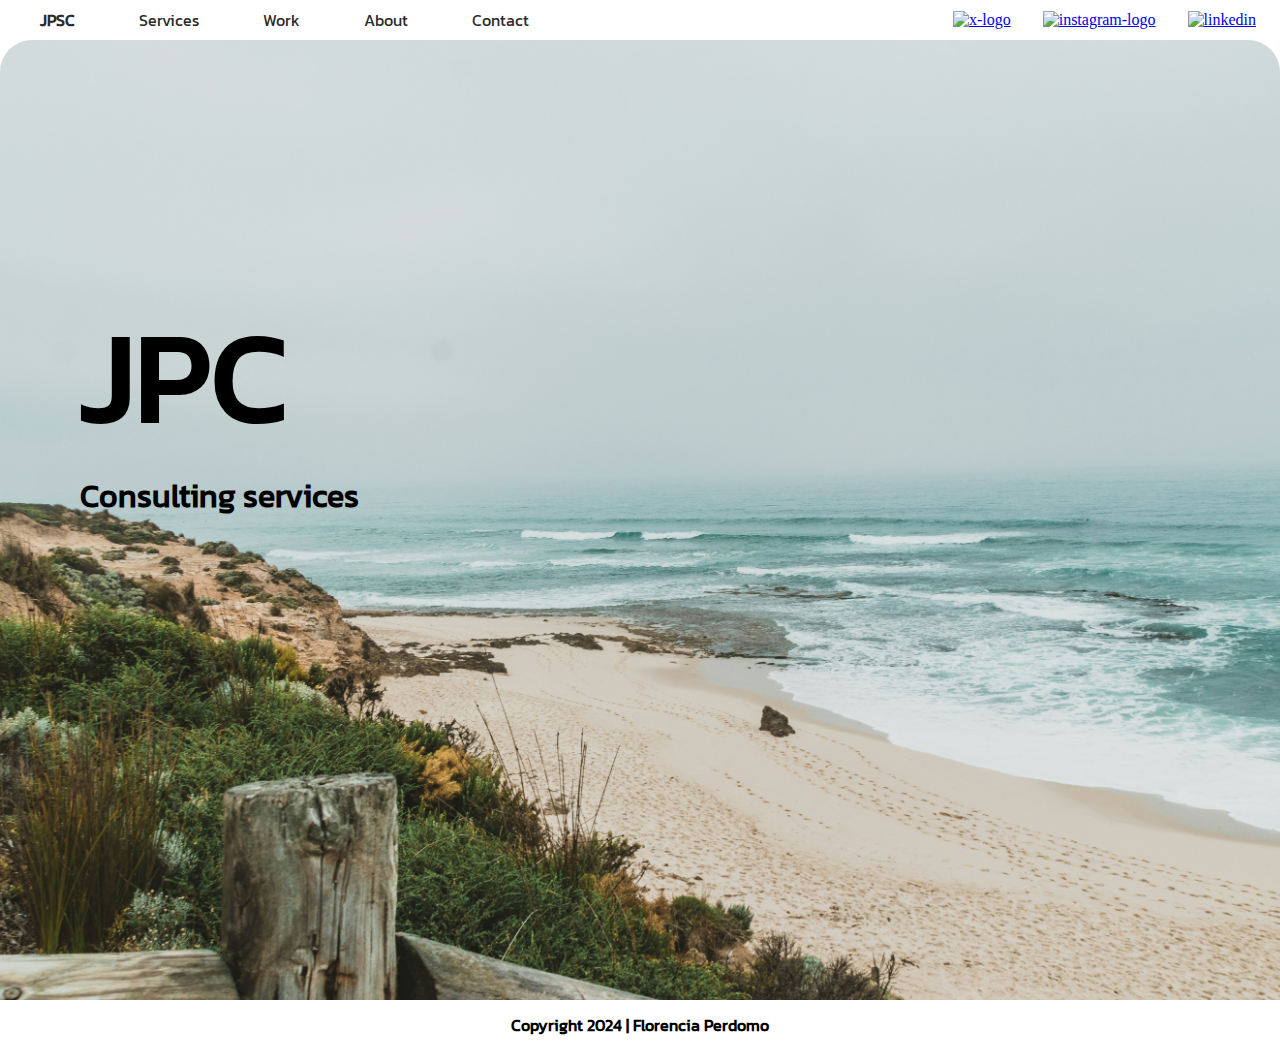
==== index.html @ f6ccf66d "codigo-base-pre1" ====
<!DOCTYPE html>
<html lang="en">

<head>
    <meta charset="UTF-8">
    <meta name="viewport" content="width=device-width, initial-scale=1.0">
    <title>Preentrega1-Perdomo</title>

    <!--Favicon-->
    <link rel="icon" type="image/png" href="./assets/favicon/apple-touch-icon.png">

    <!--CSS-->
    <link rel="stylesheet" href="./css/style.css">

</head>

<body>

    <header>
        <!--Navigation menu-->
        <nav>
            <div class="menu-container">
                <ul class="menu-list">
                    <li><a class="current" href="./index.html">JPSC</a></li>
                    <li><a href="./pages/services.html">Services</a></li>
                    <li><a href="./pages/work.html">Work</a></li>
                    <li><a href="./pages/about.html">About</a></li>
                    <li><a href="./pages/contactus.html">Contact</a></li>
                </ul>
                <div class="menu-socials">
                    <a href="https://twitter.com"><img
                            src="https://cdn.cms-twdigitalassets.com/content/dam/about-twitter/x/brand-toolkit/logo-black.png.twimg.2560.png"
                            alt="x-logo" class="social-networks-thumb"></a>
                    <a href="https://www.instagram.com/"><img
                            src="https://cdn3.iconfinder.com/data/icons/transparent-on-dark-grey/500/icon-04-512.png"
                            alt="instagram-logo" class="social-networks-thumb"></a>
                    <a href="https://www.linkedin.com/"><img src="https://cdn-icons-png.flaticon.com/512/61/61109.png"
                            alt="linkedin" class="social-networks-thumb"></a>
                </div>
            </div>
        </nav>
    </header>

    <!--Hero box-->
    <main>
        <div class="main-container">
            <section class="main">
                <h1> JPC </h1>
                <h3>Consulting services</h3>
            </section>
        </div>
    </main>

    <!--Footer-->
    <footer>
        <div class="footer-container">
            <h6>Copyright 2024 | Florencia Perdomo</h6>
        </div>
    </footer>

</body>

</html>
---- css/style.css ----
/*Typeface - all pages*/
@font-face {
    font-family: kanit-regular;
    src: url(../assets/fonts/Kanit/Kanit-Regular.ttf);
}

@font-face {
    font-family: kanit-bold;
    src: url(../assets/fonts/Kanit/Kanit-Bold.ttf);
}

@font-face {
    font-family: kanit-light;
    src: url(../assets/fonts/Kanit/Kanit-Light.ttf);
}

/* Root - Global CSS variables*/
:root {
    --global-accent-color: #1F4E95;
    --main-background-color: #f1f4f1;
    --header-color-inverse: #2b2b2b;
    --header-font-family: "kanit-regular";
    --header-font-color:#2b2b2b;
    --header-font-size:1rem;
    --header-font-color-inverse:#f1f4f1;
        /* font-family: kanit-regular; Puesta aca la propiedad se aplica a :root como selector, en este caso es el html*/
}

/*Universal*/
* {
    margin: 0;
    padding: 0;
    box-sizing: border-box;
}

/*Start navigation menu - all pages*/
header {
    height: 5%;
}

header.header-inverse {
    border-radius: 0rem 0rem 2rem 2rem;
    background-color: var(--header-color-inverse)
}

.menu-container {
    display: flex;
    padding: 0.5rem 0.5rem;
    align-items: center;
}

/* ul flex + item positioning */
.menu-list {
    list-style-type: none;
    display: flex;
}

.menu-list li {
    padding: 0rem 2rem;
}

/* menu href style */
.menu-list li a {
    /* Remove underline */
    text-decoration: none;
    /* Format text */
    color: var(--header-font-color);
    font-size: var(--header-font-size);
    font-family: var(--header-font-family)
}

header.header-inverse li a {
    /* Format text */
    color: var(--header-font-color-inverse);
    font-family: var(--header-font-family)
}

.menu-list li :hover {
    color: #1F4E95;
}

.menu-socials {
    display: flex;
    flex: 1;
    justify-content: end;
}

.menu-socials a {
    padding: 0rem 1rem;
}


/* underlined logo */
ul li a.logo {
    text-decoration: underline;
}

/* current page bold */
ul li a.current {
    font-weight: bold;
}

img.social-networks-thumb {
    object-fit: cover;
    height: 1rem;
    width: 1rem;
}

/*End of navigation menu - all pages*/

/*Start - Main content - homepage*/
.main-container {
    background-image: url(../assets/images/beach-image.jpg);
    background-size: cover;
    border-radius: 2rem 2rem 0rem 0rem;
    height: 60rem;
    display: flex;
}

.main {
    padding-left: 5rem;
    padding-top: 15rem;
}

/*Main fonts - homepage*/
.main h1 {
    font-size: 8rem;
    font-family: kanit-regular;
}

.main h3 {
    font-size: 2rem;
    font-family: kanit-regular;
}

/**Footer - all pages**/

.footer-container {
    display: flex;
    justify-content: center;
}

footer h6 {
    font-size: 1rem;
    font-family: kanit-regular;
    height: 5%;
    padding: 0.8rem 0rem;
}

/**END - HOMEPAGE**/

/**START - SERVICES**/

/*Grid*/
.services-grid-container {
    display: grid;
    grid-template-columns: 1fr 1fr 1fr;
    grid-template-rows: 1fr 3fr;
    border: 4px solid black;
    margin: 5% 10%;
    background-color: rgba(225, 225, 225, 0.5);
}

.grid-item {
    border: 1px solid black;
}

.item-title {
    grid-column: 1/2;
    grid-row: 1/2;
    display: flex;
    flex-wrap: wrap;
    flex-direction: column;
    justify-content: center;
}

.item-description {
    grid-column: 2/4;
    grid-row: 1/3;
}

.services-main {
    /*     background-color: #f1f4f1;
    border-radius: 2rem 2rem 0rem 0rem; */
    height: 60rem;
    display: flex;
}

/*End - Grid*/

/*Typography*/
.item-title h4 {
    font-size: 2rem;
    font-family: kanit-regular;
    color: #000000;
    padding-left: 15%;
    padding-top: 5%;
    padding-bottom: 5%;
}

.item-description p {
    width: 90%;
    text-align: justify;
    font-family: kanit-light;
    color: black;
    padding-left: 10%;
    padding-top: 5%;
    padding-bottom: 5%;
}

.item-list ul {
    list-style-type: none;
    text-decoration: none;
    padding-left: 5rem;
    padding-top: 5rem;
    line-height: 3rem;
}

.item-list ul li a {
    text-decoration: none;
    font-family: kanit-regular;
    color: black;
}

.item-list li :hover {
    color: #1F4E95;
}


/**START - WORKS**/
/**Work - list**/
.work-list img.thumbnail {
    object-fit: cover;
    height: 20rem;
    width: 20rem;
    border: 1px solid;
    border-radius: 1px;
    border-color: black;
}

.work-list p {
    height: 3rem;
    width: 20rem;
    text-align: justify;
    font-family: kanit-light;
    font-size: 0.8rem;
    line-height: 1rem;
    border: 1px solid;
    border-radius: 1px;
    border-color: black;
    margin: 0;
}

/**About - section**/
.about-section img.thumbnail {
    object-fit: cover;
    height: 20rem;
    width: 20rem;
    border: 1px solid;
    border-radius: 1px;
    border-color: black;
}

.about-section p {
    max-height: 30rem;
    max-width: 40rem;
    text-align: justify;
    font-family: kanit-light;
    font-size: 0.8rem;
    line-height: 1rem;
    margin: 0;
}

.about-section h4 {
    font-family: kanit-light;
    font-size: 1rem;
    color: #1F4E95;
    margin: 0;
}

.about-section {
    background-color: rgba(225, 225, 225, 0.5);
}

.about-section ul {
    color: black;
    font-family: kanit-light;
    font-size: 0.8rem;
    margin: 0;
}

/**Contact - section**/

.contact-box {
    font-family: kanit-light;
    font-size: 0.8rem;
    color: black;
    background-color: rgba(225, 225, 225, 0.5);
    margin: 0;
}

.contact-box h4 {
    font-family: kanit-regular;
    font-size: 1rem;
    color: #1F4E95;
}

.contact-box input {
    font-family: kanit-light;
    font-size: 0.8rem;
    margin-bottom: 2rem;
}

.contact-box ul {
    list-style-type: none;
}

.contact-box ul li {
    text-decoration: none;
    font-family: kanit-regular;
}

.contact-box iframe {
    height: 20rem;
    width: 20rem;
}
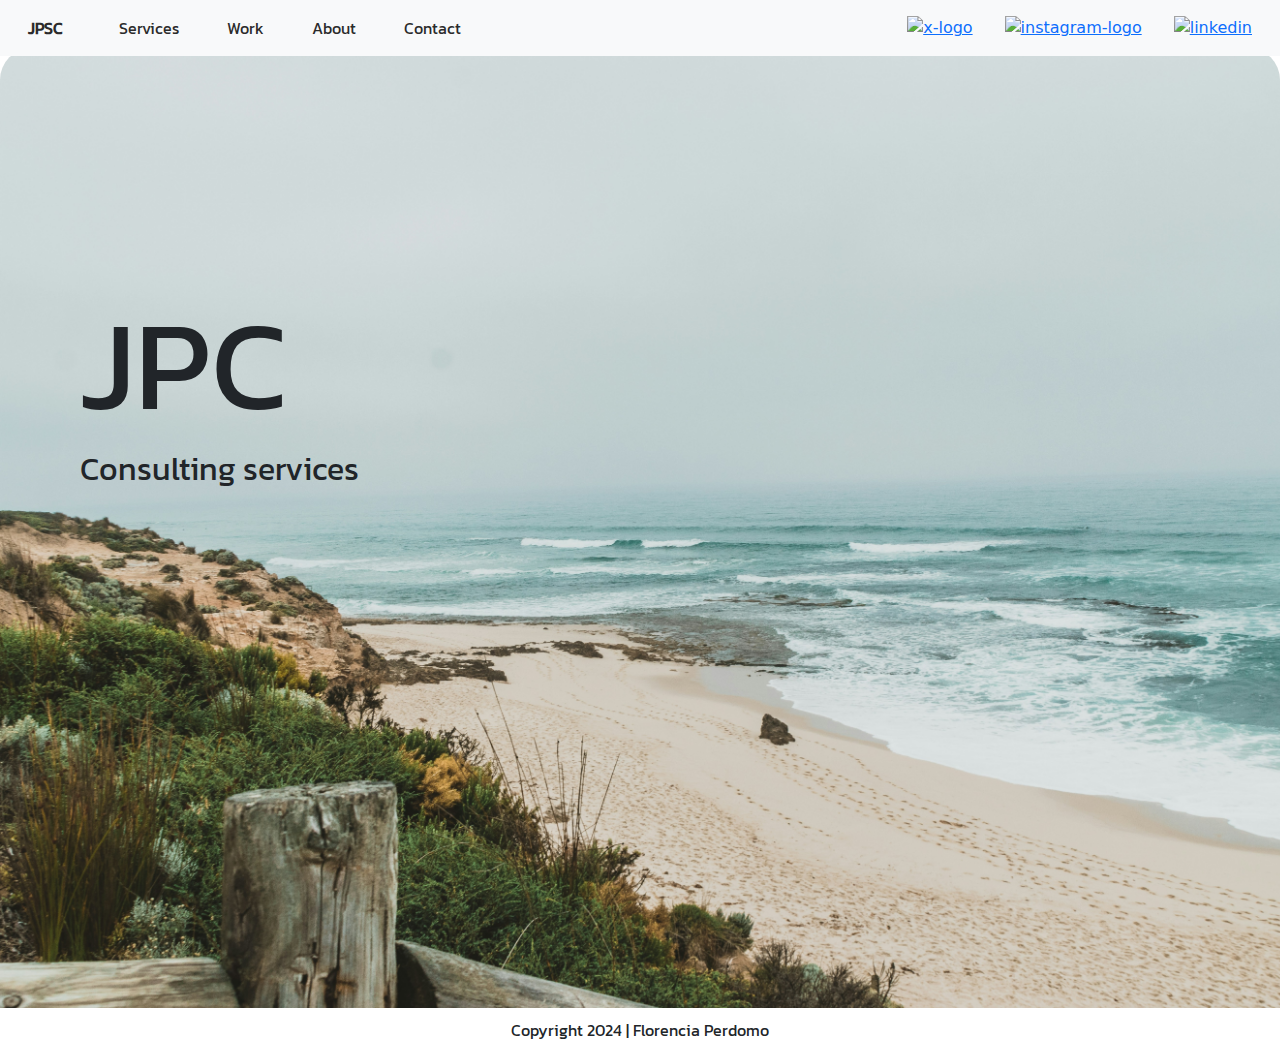
==== commit 5659a08a: "Modifica navbar tipo y estilos en /index" ====
--- a/index.html
+++ b/index.html
@@ -4,7 +4,12 @@
 <head>
     <meta charset="UTF-8">
     <meta name="viewport" content="width=device-width, initial-scale=1.0">
-    <title>Preentrega1-Perdomo</title>
+    <title>Preentrega2-Perdomo</title>
+
+    <!-- Bootstrap link -->
+    <link href="https://cdn.jsdelivr.net/npm/bootstrap@5.3.3/dist/css/bootstrap.min.css" rel="stylesheet"
+        integrity="sha384-QWTKZyjpPEjISv5WaRU9OFeRpok6YctnYmDr5pNlyT2bRjXh0JMhjY6hW+ALEwIH" crossorigin="anonymous">
+
 
     <!--Favicon-->
     <link rel="icon" type="image/png" href="./assets/favicon/apple-touch-icon.png">
@@ -18,24 +23,42 @@
 
     <header>
         <!--Navigation menu-->
-        <nav>
-            <div class="menu-container">
-                <ul class="menu-list">
-                    <li><a class="current" href="./index.html">JPSC</a></li>
-                    <li><a href="./pages/services.html">Services</a></li>
-                    <li><a href="./pages/work.html">Work</a></li>
-                    <li><a href="./pages/about.html">About</a></li>
-                    <li><a href="./pages/contactus.html">Contact</a></li>
-                </ul>
-                <div class="menu-socials">
-                    <a href="https://twitter.com"><img
-                            src="https://cdn.cms-twdigitalassets.com/content/dam/about-twitter/x/brand-toolkit/logo-black.png.twimg.2560.png"
-                            alt="x-logo" class="social-networks-thumb"></a>
-                    <a href="https://www.instagram.com/"><img
-                            src="https://cdn3.iconfinder.com/data/icons/transparent-on-dark-grey/500/icon-04-512.png"
-                            alt="instagram-logo" class="social-networks-thumb"></a>
-                    <a href="https://www.linkedin.com/"><img src="https://cdn-icons-png.flaticon.com/512/61/61109.png"
-                            alt="linkedin" class="social-networks-thumb"></a>
+        <nav class="navbar navbar-expand-lg bg-body-tertiary">
+            <div class="container-fluid">
+                <a class="navbar-brand current" href="./index.html">JPSC</a>
+                <button class="navbar-toggler" type="button" data-bs-toggle="collapse" data-bs-target="#navbarText"
+                    aria-controls="navbarText" aria-expanded="false" aria-label="Toggle navigation">
+                    <span class="navbar-toggler-icon"></span>
+                </button>
+                <div class="collapse navbar-collapse" id="navbarText">
+                    <ul class="navbar-nav me-auto mb-2 mb-lg-0 navbar__list">
+                        <li class="nav-item">
+                            <a class="nav-link" href="./pages/services.html">Services</a>
+                        </li>
+                        <li class="nav-item">
+                            <a class="nav-link" href="./pages/work.html">Work</a>
+                        </li>
+                        <li class="nav-item">
+                            <a class="nav-link" href="./pages/about.html">About</a>
+                        </li>
+                        <li class="nav-item">
+                            <a class="nav-link" href="./pages/contactus.html">Contact</a>
+                        </li>
+                    </ul>
+                    <span>
+                        <div class="navbar__socials">
+                            <!-- poner un MQ para que no se vean los links social en menu colapsado -->
+                            <a href="https://twitter.com"><img
+                                    src="https://cdn.cms-twdigitalassets.com/content/dam/about-twitter/x/brand-toolkit/logo-black.png.twimg.2560.png"
+                                    alt="x-logo" class="social-networks-thumb"></a>
+                            <a href="https://www.instagram.com/"><img
+                                    src="https://cdn3.iconfinder.com/data/icons/transparent-on-dark-grey/500/icon-04-512.png"
+                                    alt="instagram-logo" class="social-networks-thumb"></a>
+                            <a href="https://www.linkedin.com/"><img
+                                    src="https://cdn-icons-png.flaticon.com/512/61/61109.png" alt="linkedin"
+                                    class="social-networks-thumb"></a>
+                        </div>
+                    </span>
                 </div>
             </div>
         </nav>
@@ -43,8 +66,8 @@
 
     <!--Hero box-->
     <main>
-        <div class="main-container">
-            <section class="main">
+        <div class="herobox__container">
+            <section class="herobox__section">
                 <h1> JPC </h1>
                 <h3>Consulting services</h3>
             </section>
@@ -53,11 +76,16 @@
 
     <!--Footer-->
     <footer>
-        <div class="footer-container">
+        <div class="footer__container">
             <h6>Copyright 2024 | Florencia Perdomo</h6>
         </div>
     </footer>
 
+    <!-- Bootstrap script -->
+    <script src="https://cdn.jsdelivr.net/npm/bootstrap@5.3.3/dist/js/bootstrap.bundle.min.js"
+        integrity="sha384-YvpcrYf0tY3lHB60NNkmXc5s9fDVZLESaAA55NDzOxhy9GkcIdslK1eN7N6jIeHz"
+        crossorigin="anonymous"></script>
+
 </body>
 
 </html>--- a/css/style.css
+++ b/css/style.css
@@ -20,10 +20,10 @@
     --main-background-color: #f1f4f1;
     --header-color-inverse: #2b2b2b;
     --header-font-family: "kanit-regular";
-    --header-font-color:#2b2b2b;
-    --header-font-size:1rem;
-    --header-font-color-inverse:#f1f4f1;
-        /* font-family: kanit-regular; Puesta aca la propiedad se aplica a :root como selector, en este caso es el html*/
+    --header-font-color: #2b2b2b;
+    --header-font-size: 1rem;
+    --header-font-color-inverse: #f1f4f1;
+    /* font-family: kanit-regular; Puesta aca la propiedad se aplica a :root como selector, en este caso es el html*/
 }
 
 /*Universal*/
@@ -35,32 +35,32 @@
 
 /*Start navigation menu - all pages*/
 header {
-    height: 5%;
-}
-
-header.header-inverse {
+    height: 3rem;
+}
+
+header.header__navbar--inverse {
     border-radius: 0rem 0rem 2rem 2rem;
     background-color: var(--header-color-inverse)
 }
 
-.menu-container {
+.navbar__container {
     display: flex;
     padding: 0.5rem 0.5rem;
     align-items: center;
 }
 
 /* ul flex + item positioning */
-.menu-list {
+.navbar__list {
     list-style-type: none;
     display: flex;
 }
 
-.menu-list li {
+/* .navbar__list li {
     padding: 0rem 2rem;
-}
+} */
 
 /* menu href style */
-.menu-list li a {
+.navbar__list li a {
     /* Remove underline */
     text-decoration: none;
     /* Format text */
@@ -69,26 +69,36 @@
     font-family: var(--header-font-family)
 }
 
-header.header-inverse li a {
+.navbar-brand {
+    color: var(--header-font-color);
+    font-size: var(--header-font-size);
+    font-family: var(--header-font-family);
+    padding: 0 1rem 0 1rem;
+}
+
+.nav-item{
+    padding: 0 1rem 0 1rem;
+}
+
+header.header__navbar--inverse li a {
     /* Format text */
     color: var(--header-font-color-inverse);
     font-family: var(--header-font-family)
 }
 
-.menu-list li :hover {
-    color: #1F4E95;
-}
-
-.menu-socials {
+.navbar__list li :hover {
+    color: var(--global-accent-color);
+}
+
+.navbar__socials {
     display: flex;
     flex: 1;
     justify-content: end;
 }
 
-.menu-socials a {
+.navbar__socials a {
     padding: 0rem 1rem;
 }
-
 
 /* underlined logo */
 ul li a.logo {
@@ -96,8 +106,9 @@
 }
 
 /* current page bold */
-ul li a.current {
+.current {
     font-weight: bold;
+    font-family: kanit-regular;
 }
 
 img.social-networks-thumb {
@@ -108,8 +119,23 @@
 
 /*End of navigation menu - all pages*/
 
+/*Footer - all pages*/
+.footer__container {
+    display: flex;
+    justify-content: center;
+}
+
+footer h6 {
+    font-size: 1rem;
+    font-family: kanit-regular;
+    height: 5%;
+    padding: 0.8rem 0rem;
+}
+
+/*End Footer - all pages*/
+/*START - HOMEPAGE*/
 /*Start - Main content - homepage*/
-.main-container {
+.herobox__container {
     background-image: url(../assets/images/beach-image.jpg);
     background-size: cover;
     border-radius: 2rem 2rem 0rem 0rem;
@@ -117,119 +143,232 @@
     display: flex;
 }
 
-.main {
+.herobox__section {
     padding-left: 5rem;
     padding-top: 15rem;
 }
 
 /*Main fonts - homepage*/
-.main h1 {
+.herobox__section h1 {
     font-size: 8rem;
     font-family: kanit-regular;
 }
 
-.main h3 {
+.herobox__section h3 {
     font-size: 2rem;
     font-family: kanit-regular;
 }
 
-/**Footer - all pages**/
-
-.footer-container {
-    display: flex;
-    justify-content: center;
-}
-
-footer h6 {
+/*END - HOMEPAGE*/
+
+/*START - /SERVICES*/
+/*Services - grid*/
+.grid__container-services {
+    display: grid;
+    grid-template-columns: 1fr 2fr;
+    grid-template-rows: 1fr 3fr;
+    margin: 5% 10%;
+    background-color: var(--main-background-color);
+    border: 1px solid black;
+}
+
+.grid__title {
+    grid-column: 1/3;
+    grid-row: 1/2;
+    display: flex;
+    flex-wrap: wrap;
+    flex-direction: column;
+    justify-content: center;
+    border-bottom: 1px solid black;
+
+}
+
+.grid__description {
+    grid-column: 2/3;
+    grid-row: 2/3;
+    display: flex;
+    justify-content: center;
+    border-left: 1px solid lightgrey;
+}
+
+.main__services {
+    display: flex;
+    justify-content: center;
+    width: 100%;
+    height: 50rem;
+}
+
+/*End - Grid*/
+
+/*Typography*/
+.grid__title h4 {
+    font-size: 1.5rem;
+    font-family: kanit-regular;
+    color: #000000;
+    padding-left: 5rem;
+    padding-top: 2rem;
+    text-decoration: underline;
+}
+
+.grid__title h3 {
     font-size: 1rem;
-    font-family: kanit-regular;
-    height: 5%;
-    padding: 0.8rem 0rem;
-}
-
-/**END - HOMEPAGE**/
-
-/**START - SERVICES**/
-
-/*Grid*/
-.services-grid-container {
+    font-family: kanit-light;
+    color: var(--header-font-color);
+    padding-left: 5rem;
+    padding-top: 0.3rem;
+}
+
+.grid__title a {
+    text-decoration: none;
+}
+
+.grid__title a h4 {
+    font-weight: 500;
+}
+
+.grid__description p {
+    width: 70%;
+    text-align: justify;
+    font-family: kanit-light;
+    color: black;
+    padding-top: 2.5rem;
+}
+
+.grid__list ul {
+    /*    list-style-type: none; */
+    text-decoration: none;
+    padding-left: 5rem;
+    padding-top: 2rem;
+}
+
+.grid__list ul li a {
+    text-decoration: none;
+    font-family: kanit-regular;
+    color: black;
+    line-height: 2rem;
+}
+
+.grid__list li :hover {
+    color: #1F4E95;
+}
+
+/*END - /SERVICES*/
+
+
+/*START - /WORKS*/
+/*Work - grid*/
+.grid__container-works {
     display: grid;
     grid-template-columns: 1fr 1fr 1fr;
-    grid-template-rows: 1fr 3fr;
-    border: 4px solid black;
+    grid-template-rows: 1fr 3fr 3fr;
+    grid-template-areas:
+        "title--works title--works title--works"
+        "works-1 works-2 works-3"
+        "works-4 works-5 works-6";
     margin: 5% 10%;
-    background-color: rgba(225, 225, 225, 0.5);
-}
-
-.grid-item {
+    background-color: var(--main-background-color);
     border: 1px solid black;
-}
-
-.item-title {
-    grid-column: 1/2;
-    grid-row: 1/2;
+    width: 100%;
+
+    /*   row-gap: 2rem; */
+    column-gap: 5rem;
+    padding-bottom: 2rem;
+}
+
+.title--works {
+    grid-area: title--works;
     display: flex;
     flex-wrap: wrap;
     flex-direction: column;
     justify-content: center;
-}
-
-.item-description {
-    grid-column: 2/4;
-    grid-row: 1/3;
-}
-
-.services-main {
-    /*     background-color: #f1f4f1;
-    border-radius: 2rem 2rem 0rem 0rem; */
-    height: 60rem;
-    display: flex;
+    border-bottom: 1px solid black;
+}
+
+.main__works {
+    display: flex;
+    flex-wrap: wrap;
+    justify-content: center;
+    width: 100%;
+    height: auto;
+}
+
+.works-1 {
+    grid-area: works-1;
+}
+
+.works-2 {
+    grid-area: works-2;
+}
+
+.works-3 {
+    grid-area: works-3;
+}
+
+.works-4 {
+    grid-area: works-4;
+}
+
+.works-5 {
+    grid-area: works-5;
+}
+
+.works-6 {
+    grid-area: works-6;
+}
+
+.grid__container-works div.grid__item {
+    display: flex;
+    flex-wrap: wrap;
+    align-items: center;
+    justify-content: center;
+}
+
+.grid__item div img.grid__thumbnail {
+    height: 18rem;
+    object-fit: cover;
 }
 
 /*End - Grid*/
 
 /*Typography*/
-.item-title h4 {
-    font-size: 2rem;
+.title--works h4 {
+    font-size: 1.5rem;
     font-family: kanit-regular;
     color: #000000;
-    padding-left: 15%;
-    padding-top: 5%;
-    padding-bottom: 5%;
-}
-
-.item-description p {
-    width: 90%;
-    text-align: justify;
-    font-family: kanit-light;
+    padding-left: 5rem;
+    padding-top: 2rem;
+    text-decoration: underline;
+}
+
+.title--works h3 {
+    font-size: 1rem;
+    font-family: kanit-light;
+    color: var(--header-font-color);
+    padding-left: 5rem;
+    padding-top: 0.3rem;
+}
+
+.grid__container-works .grid__item div.card-body a {
+    font-weight: bold;
+    font-family: kanit-light;
+    text-decoration: none;
     color: black;
-    padding-left: 10%;
-    padding-top: 5%;
-    padding-bottom: 5%;
-}
-
-.item-list ul {
-    list-style-type: none;
-    text-decoration: none;
-    padding-left: 5rem;
-    padding-top: 5rem;
-    line-height: 3rem;
-}
-
-.item-list ul li a {
-    text-decoration: none;
-    font-family: kanit-regular;
-    color: black;
-}
-
-.item-list li :hover {
-    color: #1F4E95;
-}
-
-
-/**START - WORKS**/
-/**Work - list**/
-.work-list img.thumbnail {
+}
+
+.grid__container-works .grid__item div.card {
+    display: flex;
+    justify-self: center;
+    border: 0.5px solid gray;
+    margin: 1rem;
+    font-family: kanit-light;
+}
+
+
+/*END - /WORKS*/
+
+/*START - /ABOUT*/
+/*About - section*/
+.grid__container-about img.grid__thumbnail {
     object-fit: cover;
     height: 20rem;
     width: 20rem;
@@ -238,30 +377,7 @@
     border-color: black;
 }
 
-.work-list p {
-    height: 3rem;
-    width: 20rem;
-    text-align: justify;
-    font-family: kanit-light;
-    font-size: 0.8rem;
-    line-height: 1rem;
-    border: 1px solid;
-    border-radius: 1px;
-    border-color: black;
-    margin: 0;
-}
-
-/**About - section**/
-.about-section img.thumbnail {
-    object-fit: cover;
-    height: 20rem;
-    width: 20rem;
-    border: 1px solid;
-    border-radius: 1px;
-    border-color: black;
-}
-
-.about-section p {
+.grid__container-about p {
     max-height: 30rem;
     max-width: 40rem;
     text-align: justify;
@@ -271,27 +387,29 @@
     margin: 0;
 }
 
-.about-section h4 {
+.grid__container-about h4 {
     font-family: kanit-light;
     font-size: 1rem;
     color: #1F4E95;
     margin: 0;
 }
 
-.about-section {
+.grid__container-about {
     background-color: rgba(225, 225, 225, 0.5);
 }
 
-.about-section ul {
+.grid__container-about ul {
     color: black;
     font-family: kanit-light;
     font-size: 0.8rem;
     margin: 0;
 }
 
+/*END - /ABOUT*/
+
+/*START /CONTACT*/
 /**Contact - section**/
-
-.contact-box {
+.contact-box__container {
     font-family: kanit-light;
     font-size: 0.8rem;
     color: black;
@@ -299,28 +417,171 @@
     margin: 0;
 }
 
-.contact-box h4 {
+.contact-box__container h4 {
     font-family: kanit-regular;
     font-size: 1rem;
     color: #1F4E95;
 }
 
-.contact-box input {
+.contact-box__container input {
     font-family: kanit-light;
     font-size: 0.8rem;
     margin-bottom: 2rem;
 }
 
-.contact-box ul {
+.contact-box__container ul {
     list-style-type: none;
 }
 
-.contact-box ul li {
+.contact-box__container ul li {
     text-decoration: none;
     font-family: kanit-regular;
 }
 
-.contact-box iframe {
+.contact-box__container iframe {
     height: 20rem;
     width: 20rem;
+}
+
+/*END /CONTACT*/
+
+/*MEDIA QUERIES*/
+
+/* Desktop */
+@media screen and (min-width:1025px) {
+
+    .grid__mobile {
+        display: none;
+    }
+}
+
+/* Tablet */
+@media screen and (min-width:769px) and (max-width:1024px) {
+    .grid__mobile {
+        display: none;
+    }
+
+    .grid__container-works {
+        grid-template-columns: 1fr 1fr;
+        grid-template-rows: auto;
+        grid-template-areas:
+            "title--works title--works"
+            "works-1 works-2"
+            "works-3 works-4"
+            "works-5 works-6";
+        width: 95vw;
+        /*    border: 0px solid black; */
+        row-gap: 0;
+        column-gap: 0;
+        padding: 0;
+    }
+
+    /*   .title--works {
+        border: 0px solid black;
+    } */
+
+}
+
+/* Mobile */
+@media screen and (max-width:768px) {
+    .grid__desktop {
+        display: none;
+    }
+
+    .main__services {
+        height: auto;
+    }
+
+
+    .grid__title {
+        grid-area: grid__title;
+    }
+
+    .card-1 {
+        grid-area: card-1;
+    }
+
+    .card-2 {
+        grid-area: card-2;
+    }
+
+    .card-3 {
+        grid-area: card-3;
+    }
+
+    .card-4 {
+        grid-area: card-4;
+    }
+
+    .card-5 {
+        grid-area: card-5;
+    }
+
+    .card-6 {
+        grid-area: card-6;
+    }
+
+    .grid__container-services {
+        /*     border: 0px solid black; */
+        grid-template-columns: 1fr;
+        grid-template-rows: auto;
+        grid-template-areas:
+            "grid__title"
+            "card-1"
+            "card-2"
+            "card-3"
+            "card-4"
+            "card-5"
+            "card-6";
+        height: auto;
+        width: 90vw;
+        /*   margin: 0 auto; */
+    }
+
+    .grid__item {
+        border: 0px solid black;
+    }
+
+    .card {
+        display: flex;
+        justify-self: center;
+        /* background-color: var(--main-background-color);
+            */
+        border: 0.5px solid gray;
+        margin: 1rem;
+        font-family: kanit-light;
+    }
+
+    .card div a {
+        font-weight: bold;
+        text-decoration: none;
+        color: black;
+    }
+
+    .card img {
+        height: 10rem;
+    }
+
+    .grid__container-works {
+        grid-template-columns: 1fr;
+        grid-template-rows: auto;
+        grid-template-areas:
+            "title--works"
+            "works-1"
+            "works-2"
+            "works-3"
+            "works-4"
+            "works-5"
+            "works-6";
+        width: 90vw;
+        /*  border: 0px solid black; */
+        row-gap: 0;
+        column-gap: 0;
+        padding: 0;
+    }
+
+    .title--works {
+        border: 0px solid black;
+    }
+
 }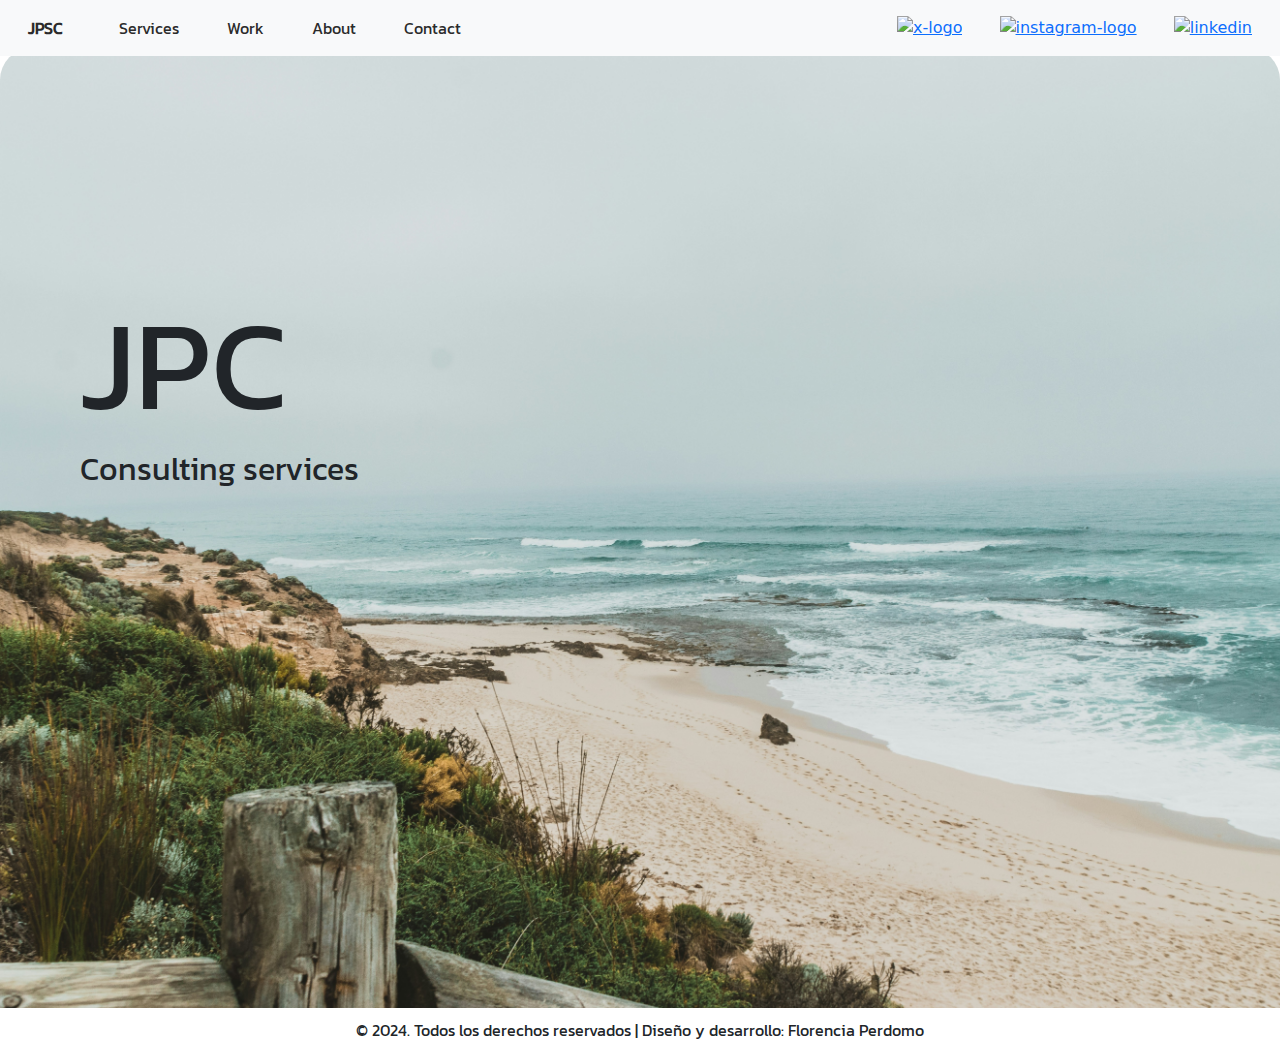
==== commit 8b1fef54: "Modifica navbar tipo y estilos en todas las paginas" ====
--- a/index.html
+++ b/index.html
@@ -39,10 +39,10 @@
                             <a class="nav-link" href="./pages/work.html">Work</a>
                         </li>
                         <li class="nav-item">
-                            <a class="nav-link" href="./pages/about.html">About</a>
+                            <a class="nav-link" href="#">About</a> <!-- Se entrego en PRE-1, no se entrega en esta etapa -->
                         </li>
                         <li class="nav-item">
-                            <a class="nav-link" href="./pages/contactus.html">Contact</a>
+                            <a class="nav-link" href="#">Contact</a> <!-- Se entrego en PRE-1, no se entrega en esta etapa -->
                         </li>
                     </ul>
                     <span>
@@ -77,7 +77,7 @@
     <!--Footer-->
     <footer>
         <div class="footer__container">
-            <h6>Copyright 2024 | Florencia Perdomo</h6>
+            <h6>© 2024. Todos los derechos reservados | Diseño y desarrollo: Florencia Perdomo</h6>
         </div>
     </footer>
 
--- a/css/style.css
+++ b/css/style.css
@@ -38,27 +38,6 @@
     height: 3rem;
 }
 
-header.header__navbar--inverse {
-    border-radius: 0rem 0rem 2rem 2rem;
-    background-color: var(--header-color-inverse)
-}
-
-.navbar__container {
-    display: flex;
-    padding: 0.5rem 0.5rem;
-    align-items: center;
-}
-
-/* ul flex + item positioning */
-.navbar__list {
-    list-style-type: none;
-    display: flex;
-}
-
-/* .navbar__list li {
-    padding: 0rem 2rem;
-} */
-
 /* menu href style */
 .navbar__list li a {
     /* Remove underline */
@@ -76,32 +55,20 @@
     padding: 0 1rem 0 1rem;
 }
 
-.nav-item{
+.nav-item {
     padding: 0 1rem 0 1rem;
-}
-
-header.header__navbar--inverse li a {
-    /* Format text */
-    color: var(--header-font-color-inverse);
-    font-family: var(--header-font-family)
 }
 
 .navbar__list li :hover {
     color: var(--global-accent-color);
 }
 
-.navbar__socials {
-    display: flex;
-    flex: 1;
-    justify-content: end;
-}
-
 .navbar__socials a {
     padding: 0rem 1rem;
 }
 
 /* underlined logo */
-ul li a.logo {
+.logo {
     text-decoration: underline;
 }
 
@@ -116,7 +83,6 @@
     height: 1rem;
     width: 1rem;
 }
-
 /*End of navigation menu - all pages*/
 
 /*Footer - all pages*/
@@ -133,6 +99,7 @@
 }
 
 /*End Footer - all pages*/
+
 /*START - HOMEPAGE*/
 /*Start - Main content - homepage*/
 .herobox__container {
@@ -158,7 +125,6 @@
     font-size: 2rem;
     font-family: kanit-regular;
 }
-
 /*END - HOMEPAGE*/
 
 /*START - /SERVICES*/
@@ -180,7 +146,6 @@
     flex-direction: column;
     justify-content: center;
     border-bottom: 1px solid black;
-
 }
 
 .grid__description {
@@ -197,7 +162,6 @@
     width: 100%;
     height: 50rem;
 }
-
 /*End - Grid*/
 
 /*Typography*/
@@ -251,9 +215,7 @@
 .grid__list li :hover {
     color: #1F4E95;
 }
-
 /*END - /SERVICES*/
-
 
 /*START - /WORKS*/
 /*Work - grid*/
@@ -327,7 +289,6 @@
     height: 18rem;
     object-fit: cover;
 }
-
 /*End - Grid*/
 
 /*Typography*/
@@ -362,8 +323,6 @@
     margin: 1rem;
     font-family: kanit-light;
 }
-
-
 /*END - /WORKS*/
 
 /*START - /ABOUT*/
@@ -404,7 +363,6 @@
     font-size: 0.8rem;
     margin: 0;
 }
-
 /*END - /ABOUT*/
 
 /*START /CONTACT*/
@@ -474,11 +432,13 @@
         row-gap: 0;
         column-gap: 0;
         padding: 0;
-    }
-
-    /*   .title--works {
-        border: 0px solid black;
-    } */
+        z-index: -3;
+    }
+
+    .main__services {
+        height: auto;
+        z-index: -5;
+    }
 
 }
 
@@ -488,8 +448,17 @@
         display: none;
     }
 
+    .grid__mobile {
+        z-index: -3;
+    }
+
     .main__services {
         height: auto;
+        z-index: -5;
+    }
+
+    .main__works {
+        z-index: -5;
     }
 
 
@@ -578,6 +547,7 @@
         row-gap: 0;
         column-gap: 0;
         padding: 0;
+        z-index: -3;
     }
 
     .title--works {
